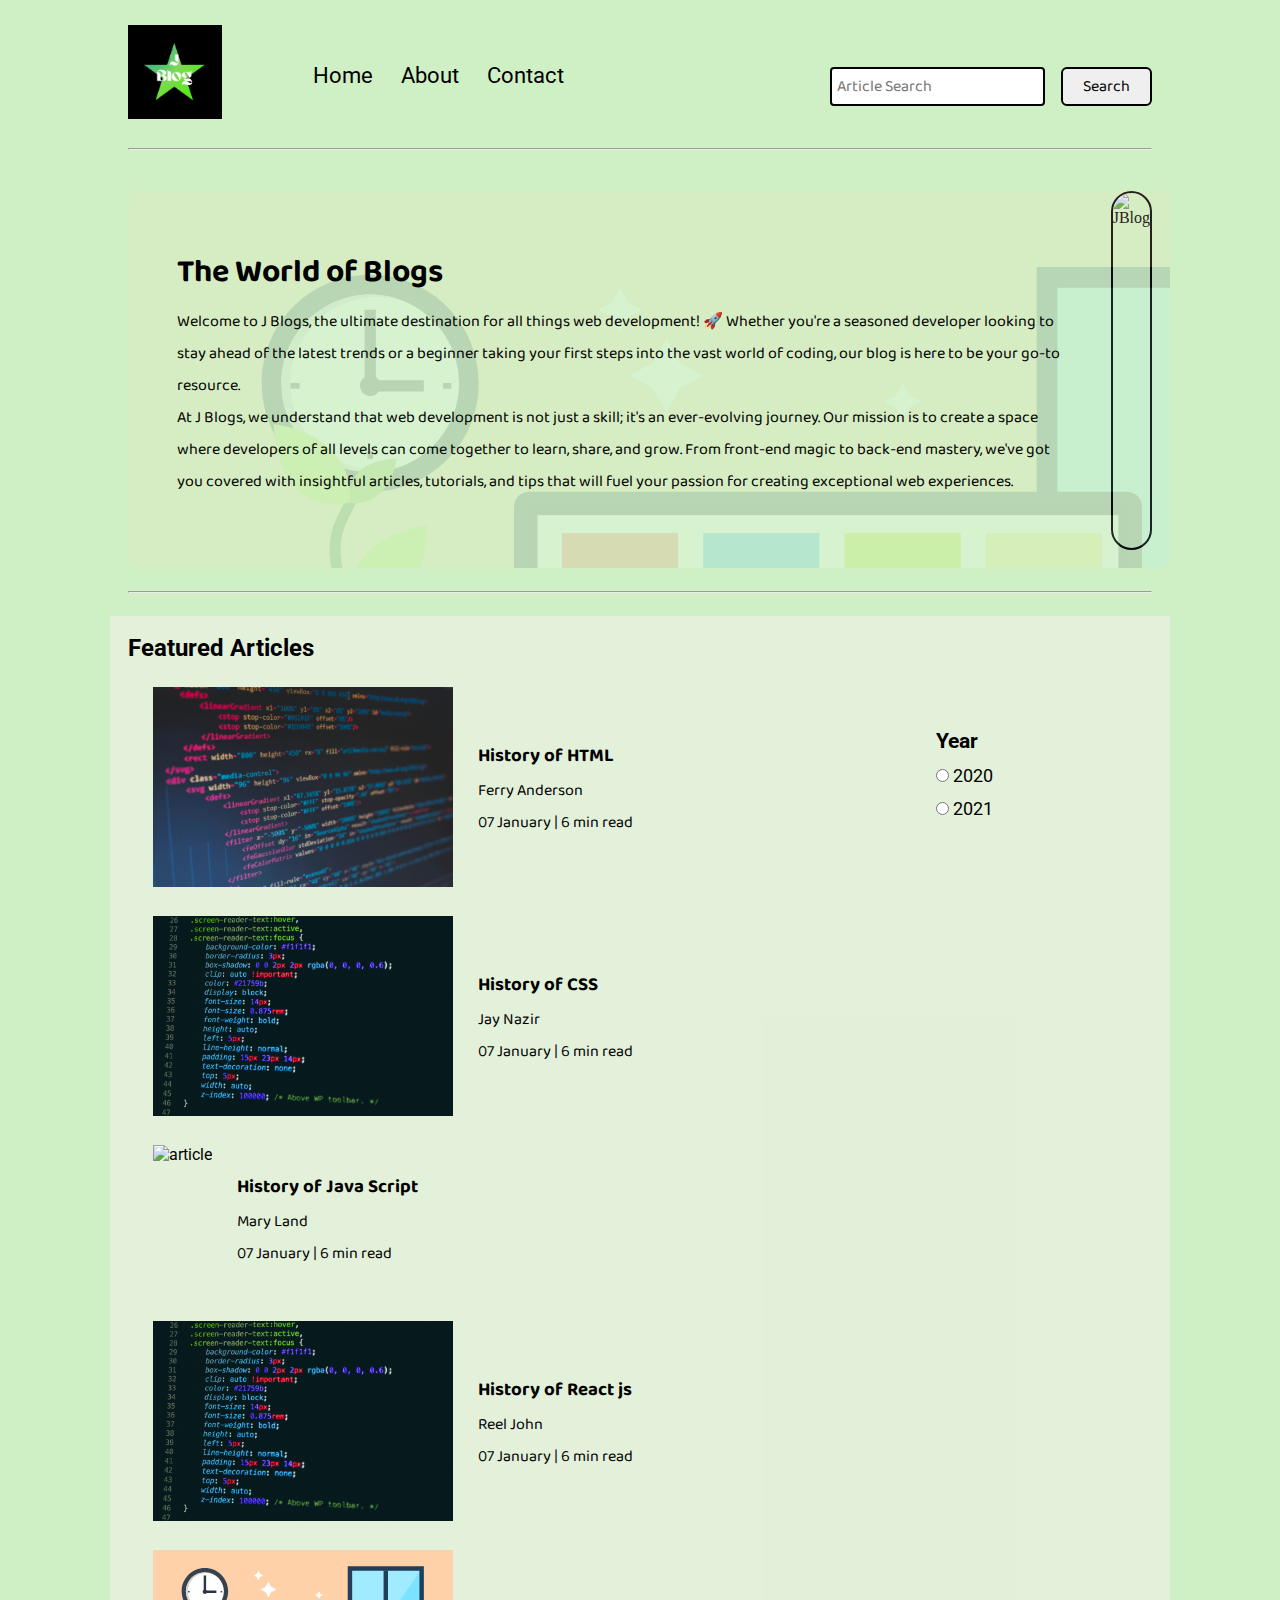
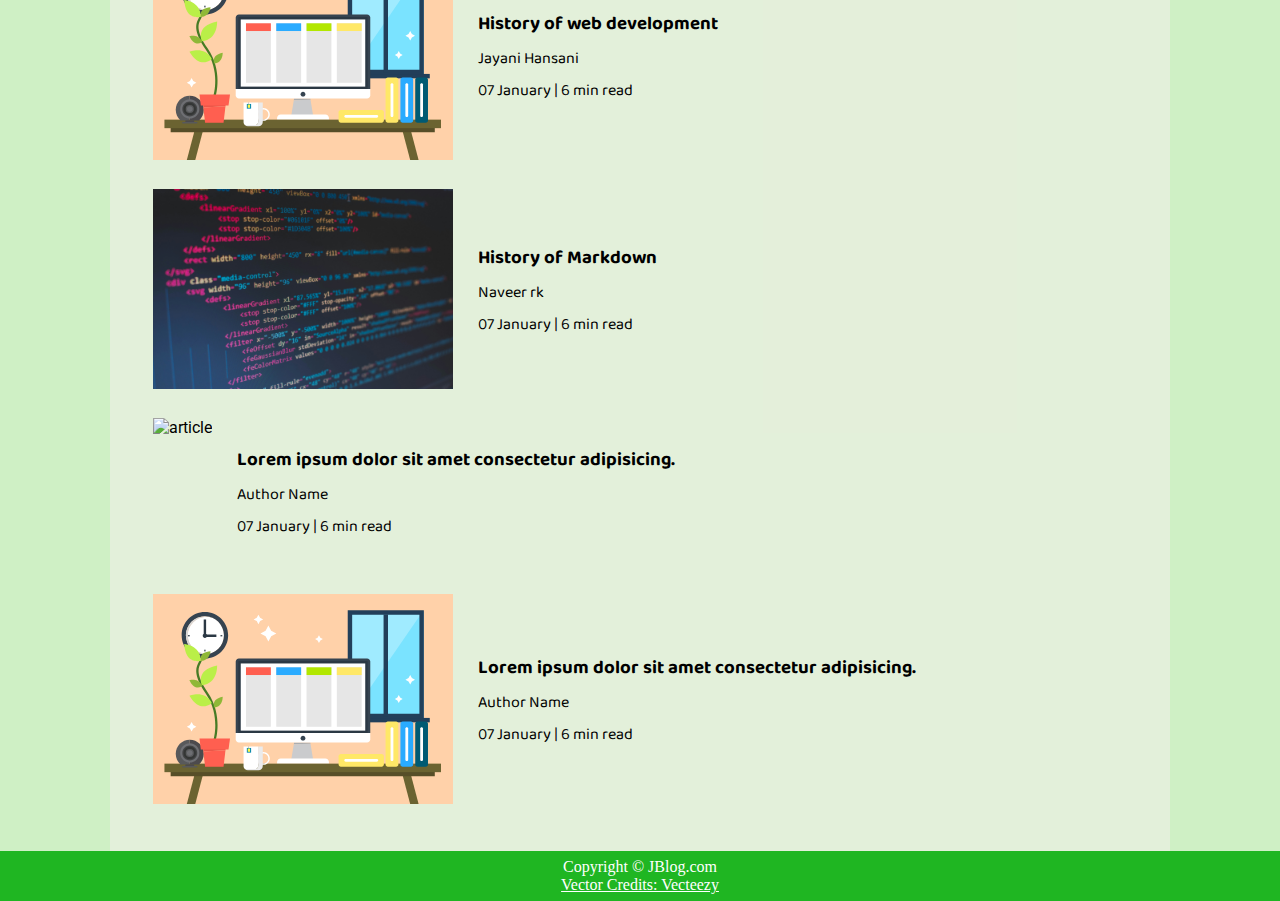
==== index.html @ 4b759e72 "First commit" ====
<!DOCTYPE html>
<html lang="en">

<head>
    <meta charset="UTF-8">
    <meta name="viewport" content="width=device-width, initial-scale=1.0">
    <link rel="stylesheet" href="css/utils.css">
    <link rel="stylesheet" href="css/style.css">
    <link rel="stylesheet" href="css/mobile.css">
    <title>j Blog</title>
</head>

<body>
    <nav class="navigation max-width-1 m-auto">
        <div class="nav-left">
            <a href="/">
                <span><img src="img/logo.png" width="94px" alt=""></span>
            </a>
            <ul>
                <li><a href="/index.html">Home</a></li>
                <li><a href="#">About</a></li>
                <li><a href="/contact.html">Contact</a></li>
            </ul>
        </div>
        <div class="nav-right">
            <form action="/search.html" method="get">
                <input class="form-input" type="text" name="query" placeholder="Article Search">
                <button class="btn">Search</button>
            </form>

        </div>

    </nav>
    <div class="max-width-1 m-auto">
        <hr>
    </div>
    <div class="m-auto content max-width-1 my-2">
        <div class="content-left">
            <h1>The World of Blogs</h1>
            <p>Welcome to J Blogs, the ultimate destination for all things web development! 🚀 Whether you're a
                seasoned developer looking to stay ahead of the latest trends or a beginner taking your first steps into
                the vast world of coding, our blog is here to be your go-to resource.</p>
            <p>At J Blogs, we understand that web development is not just a skill; it's an ever-evolving
                journey. Our mission is to create a space where developers of all levels can come together to learn,
                share, and grow. From front-end magic to back-end mastery, we've got you covered with insightful
                articles, tutorials, and tips that will fuel your passion for creating exceptional web experiences.</p>
        </div>
        <div class="content-right">
            <img src="img/Home.jpg" alt="JBlog">
        </div>
    </div>

    <div class="max-width-1 m-auto">
        <hr>
    </div>
    <div class="home-articles max-width-1 m-auto font2">
        <h2>Featured Articles</h2>
        <div class="year-box adjust-year">
            <div>
                <h3>Year</h3>
            </div>
            <div>
                <input type="radio" name="year" id=""> 2020
            </div>
            <div>
                <input type="radio" name="year" id=""> 2021
            </div>
        </div>
        <div class="home-article">
            <div class="home-article-img">
                <img src="img/3.jpg" alt="article">
            </div>
            <div class="home-article-content font1">
                <a href="blogpost.html">
                    <h3>History of HTML</h3>
                </a>

                <div>Ferry Anderson</div>
                <span>07 January | 6 min read</span>
            </div>
        </div>
        <div class="home-article">
            <div class="home-article-img">
                <img src="img/1.jpg" alt="article">
            </div>
            <div class="home-article-content font1">
                <a href="/blogpost.html">
                    <h3>History of CSS</h3>
                </a>

                <div>Jay Nazir</div>
                <span>07 January | 6 min read</span>
            </div>
        </div>
        <div class="home-article">
            <div class="home-article-img">
                <img src="img/2.jpg" alt="article">
            </div>
            <div class="home-article-content font1">
                <a href="/blogpost.html">
                    <h3>History of Java Script</h3>
                </a>

                <div>Mary Land</div>
                <span>07 January | 6 min read</span>
            </div>
        </div>
        <div class="home-article">
            <div class="home-article-img">
                <img src="img/1.jpg" alt="article">
            </div>
            <div class="home-article-content font1">
                <a href="blogpost.html">
                    <h3>History of React js</h3>
                </a>

                <div>Reel John</div>
                <span>07 January | 6 min read</span>
            </div>
        </div>
        <div class="home-article">
            <div class="home-article-img">
                <img src="img/11.svg" alt="article">
            </div>
            <div class="home-article-content font1">
                <a href="/blogpost.html">
                    <h3>History of web development</h3>
                </a>

                <div>Jayani Hansani</div>
                <span>07 January | 6 min read</span>
            </div>
        </div>
        <div class="home-article">
            <div class="home-article-img">
                <img src="img/3.jpg" alt="article">
            </div>
            <div class="home-article-content font1">
                <a href="/blogpost.html">
                    <h3>History of Markdown</h3>
                </a>

                <div>Naveer rk</div>
                <span>07 January | 6 min read</span>
            </div>
        </div>
        <div class="home-article">
            <div class="home-article-img">
                <img src="img/2.jpg" alt="article">
            </div>
            <div class="home-article-content font1">
                <a href="/blogpost.html">
                    <h3>Lorem ipsum dolor sit amet consectetur adipisicing.</h3>
                </a>

                <div>Author Name</div>
                <span>07 January | 6 min read</span>
            </div>
        </div>
        <div class="home-article">
            <div class="home-article-img">
                <img src="img/11.svg" alt="article">
            </div>
            <div class="home-article-content font1">
                <a href="/blogpost.html">
                    <h3>Lorem ipsum dolor sit amet consectetur adipisicing.</h3>
                </a>

                <div>Author Name</div>
                <span>07 January | 6 min read</span>
            </div>
        </div>

    </div>

    <div class="footer">
        <p>Copyright &copy; JBlog.com </p>
        <a href="https://www.vecteezy.com/free-vector/typewriter">Vector Credits: Vecteezy</a>
    </div>
</body>

</html>
---- css/utils.css ----
@import url("https://fonts.googleapis.com/css2?family=Roboto&display=swap");
@import url("https://fonts.googleapis.com/css2?family=Baloo+Bhaina+2:wght@500&display=swap");

:root {
    --main-bg-color: #bd6418;
    --font1: "Baloo Bhaina 2", cursive;
    --font2: "Roboto", sans-serif;
}

.center {
    text-align: center
}

.font1 {
    font-family: var(--font1);
}

.font2 {
    font-family: var(--font2);
}

.max-width-1 {
    max-width: 80vw;
}

.max-width-2 {
    max-width: 60vw;
}

.m-auto {
    margin: auto;
}

.mx-1 {
    margin-left: 23px;
    margin-right: 23px;
}

.my-2 {
    margin-top: 32px;
    margin-bottom: 32px;
}

.btn {
    padding: 0px 20px;
    padding-top: 3px;
    border: 2px solid black;
    border-radius: 6px;
    font-family: var(--font1);
    font-size: 16px;
    cursor: pointer;
    transition: all 0.3s ease-in-out;
}

.btn:hover {
    color: white;
    background: var(--main-bg-color);
}

.form-input {
    padding: 0px 5px;
    padding-top: 3px;
    font-size: 16px;
    border: 2px solid black;
    border-radius: 4px;
    margin: 0 13px;
    font-family: var(--font1);
}

.form-box input,
textarea {
    width: 52vw;
    padding: 0px 6px;
    margin: 7px 0;
    font-size: 18px;
    font-family: var(--font1);
    border: 2px solid var(--main-bg-color);
    border-radius: 5px;
}
---- css/style.css ----
body {
    background-color: #cff0c5;
}

* {
    margin: 0;
    padding: 0;
}

.navigation {
    margin-top: 25px;
    font-family: var(--font1);
    /* height: 74px;  */
    display: flex;
    justify-content: space-between;
    align-items: center;
}

.nav-left {
    display: flex;
}

.nav-left span {
    font-size: 35px;
    padding-top: 10px;
}

.nav-left ul {
    display: flex;
    align-items: center;
    margin: 0 77px;
    font-size: 22px;
    padding-bottom: 23px;
}

.nav-left ul li {
    list-style: none;
    margin: 0 14px;
    font-family: var(--font2);
    transition: all 0.3s ease-in-out;
}

.nav-left ul li a {
    text-decoration: none;
    color: black;
}

.nav-left ul li a:hover {
    color: var(--main-bg-color);
    font-weight: bolder;
}

.content {
    height: 100%;
    display: flex;
    margin-top: 32px;
    padding: 9px;
    position: relative;
}

.content::after {
    content: "";
    background-image: url("../img/11.svg");
    position: absolute;
    width: 100%;
    height: inherit;
    opacity: 0.15;
    border-radius: 12px;
}

.content-left {
    font-family: var(--font1);
    display: flex;
    flex-direction: column;
    justify-content: center;
    padding: 49px;
    z-index: 1;
}

.content-right {
    display: flex;
    align-items: center;
    justify-content: center;
}

.content-right img {
    height: 355px;
    border: 2px solid black;
    border-radius: 200px;
}

.home-articles {
    padding: 18px;
    background-color: rgb(248, 239, 239, 0.5);
    margin-top: 23px;
    position: relative;
}

.year-box {
    position: absolute;
    right: 0px;
    top: 100px;
    width: 234px;
    height: 255px;
    font-size: 18px;
}

.year-box div {
    margin: 12px 0px;
}

.home-article {
    display: flex;
    margin: 25px;
}

.home-article img {
    width: 300px;
}

.home-article-content {
    align-self: center;
    padding: 25px;
}

.home-article-content a {
    text-decoration: none;
    color: black;
}

/* .home-articles{} */
.footer {
    height: 50px;
    background-color: #1fb622;
    display: flex;
    align-items: center;
    justify-content: center;
    color: white;
    flex-direction: column;
}

.footer a {
    color: white;
}
---- css/mobile.css ----
@media screen and (max-width: 1200px) {
    .navigation {
        flex-direction: column;
        margin-bottom: 23px;
    }

    .nav-left {
        flex-direction: column;
        text-align: center;
    }

    .content-right {
        display: none;
    }

    .home-article {
        flex-direction: column;
    }

    .home-article-img {
        text-align: center;
    }

    .year-box {
        top: 25px;
        left: 60vw;
        font-size: 11px;
        display: flex;
    }

    .year-box div {
        padding: 0 3px;
        margin: 0;
    }

    .home-article img {
        width: 70vw;
    }

    .form-input {
        width: 50%;
    }

    .form-box input,
    textarea {
        width: 66vw;
    }

    .row {
        flex-direction: column;
    }

    .social {
        padding: 0;
    }

    .post-img {
        height: auto;
    }

    .adjust-year {
        position: static;
        height: auto;
        padding: 12px 0px;
        display: flex;
        justify-content: flex-end;
        width: 100%;
    }
}
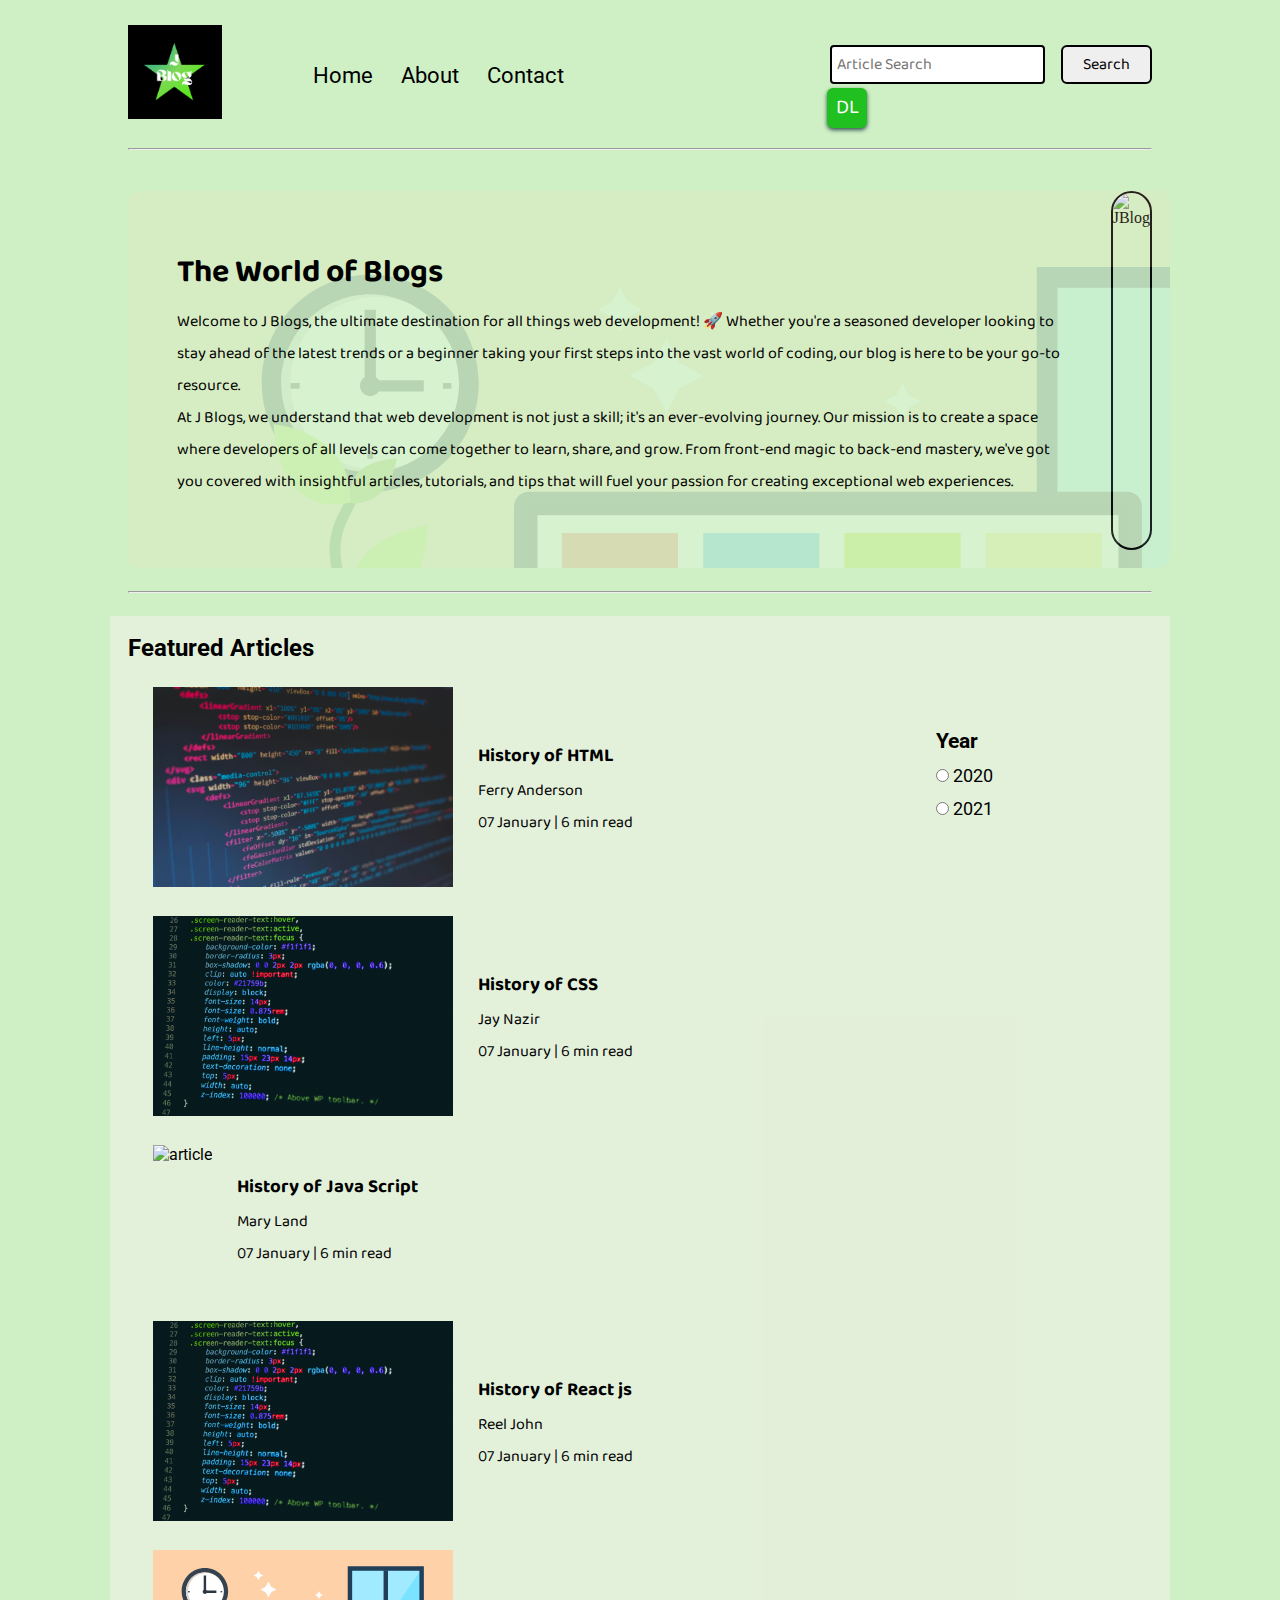
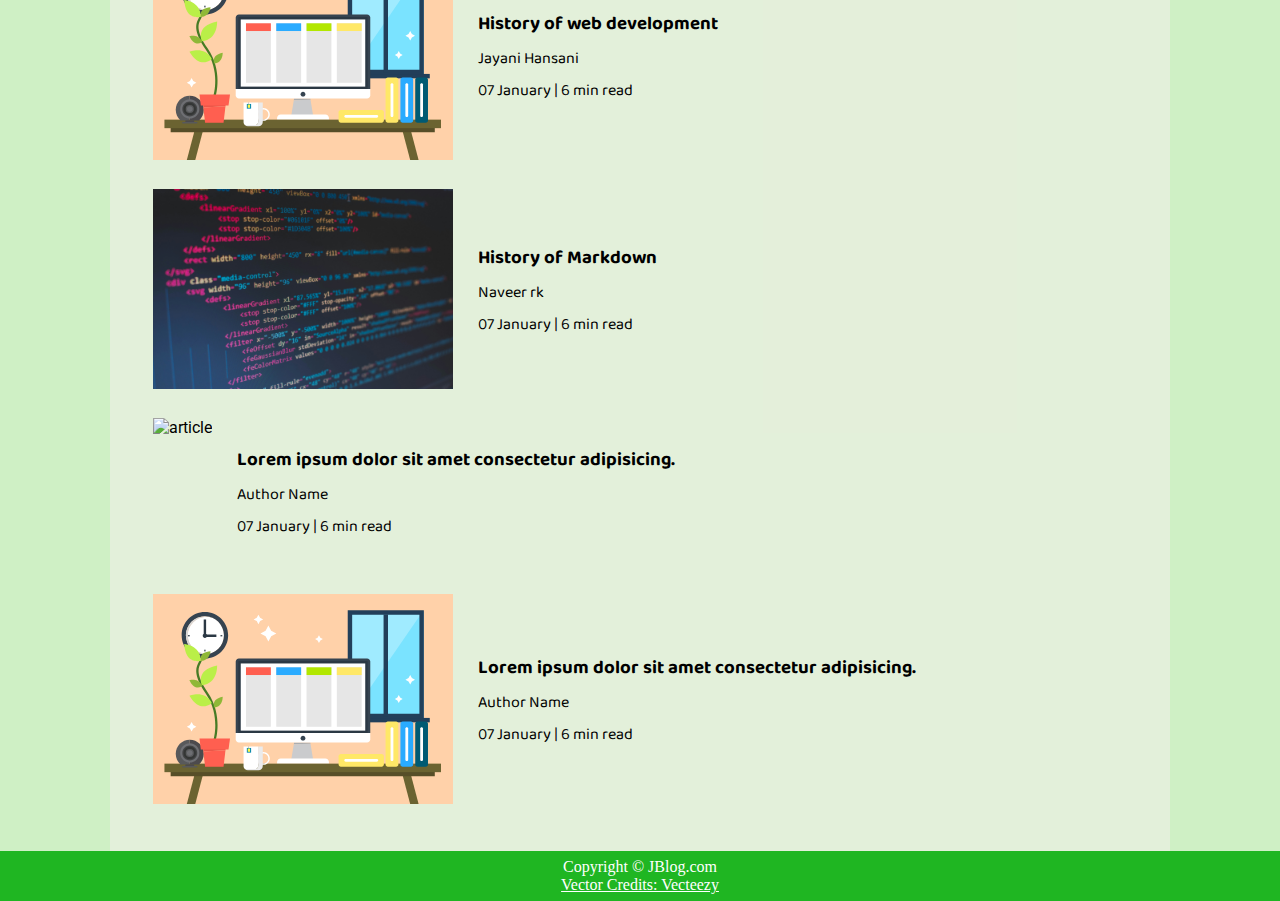
==== commit 0de672f6: "New commit" ====
--- a/index.html
+++ b/index.html
@@ -27,7 +27,7 @@
                 <input class="form-input" type="text" name="query" placeholder="Article Search">
                 <button class="btn">Search</button>
             </form>
-
+            <button id="darkModeToggle" class="btn">DL</button>
         </div>
 
     </nav>
@@ -177,6 +177,7 @@
         <p>Copyright &copy; JBlog.com </p>
         <a href="https://www.vecteezy.com/free-vector/typewriter">Vector Credits: Vecteezy</a>
     </div>
+    <script src="js/script.js"></script>
 </body>
 
 </html>--- a/css/style.css
+++ b/css/style.css
@@ -141,4 +141,56 @@
 
 .footer a {
     color: white;
+}
+
+.dark-mode {
+    background-color: #121212;
+    color: #ffffff;
+}
+
+.dark-mode .footer {
+    background-color: #1a1a1a;
+    color: #ffffff;
+}
+
+.dark-mode .navigation {
+    background-color: #1a1a1a;
+}
+
+.dark-mode .nav-left ul li a {
+    color: #ffffff;
+}
+
+.dark-mode .form-input {
+    background-color: #333333;
+    color: #ffffff;
+}
+
+.dark-mode .btn {
+    background-color: #333333;
+    color: #ffffff;
+}
+
+.dark-mode .home-articles {
+    background-color: #121212;
+    color: #ffffff;
+}
+
+.dark-mode .home-article-content a {
+    color: #64b5f6;
+}
+
+/* Adjustments for the dark mode toggle button */
+#darkModeToggle {
+
+    background-color: rgb(33, 192, 33);
+    color: white;
+    border: none;
+    padding: 1px;
+    font-size: 20px;
+    height: 40px;
+    width: 40px;
+    box-shadow: 0 2px 4px darkslategray;
+    margin-top: 4px;
+    margin-left: 10px;
 }